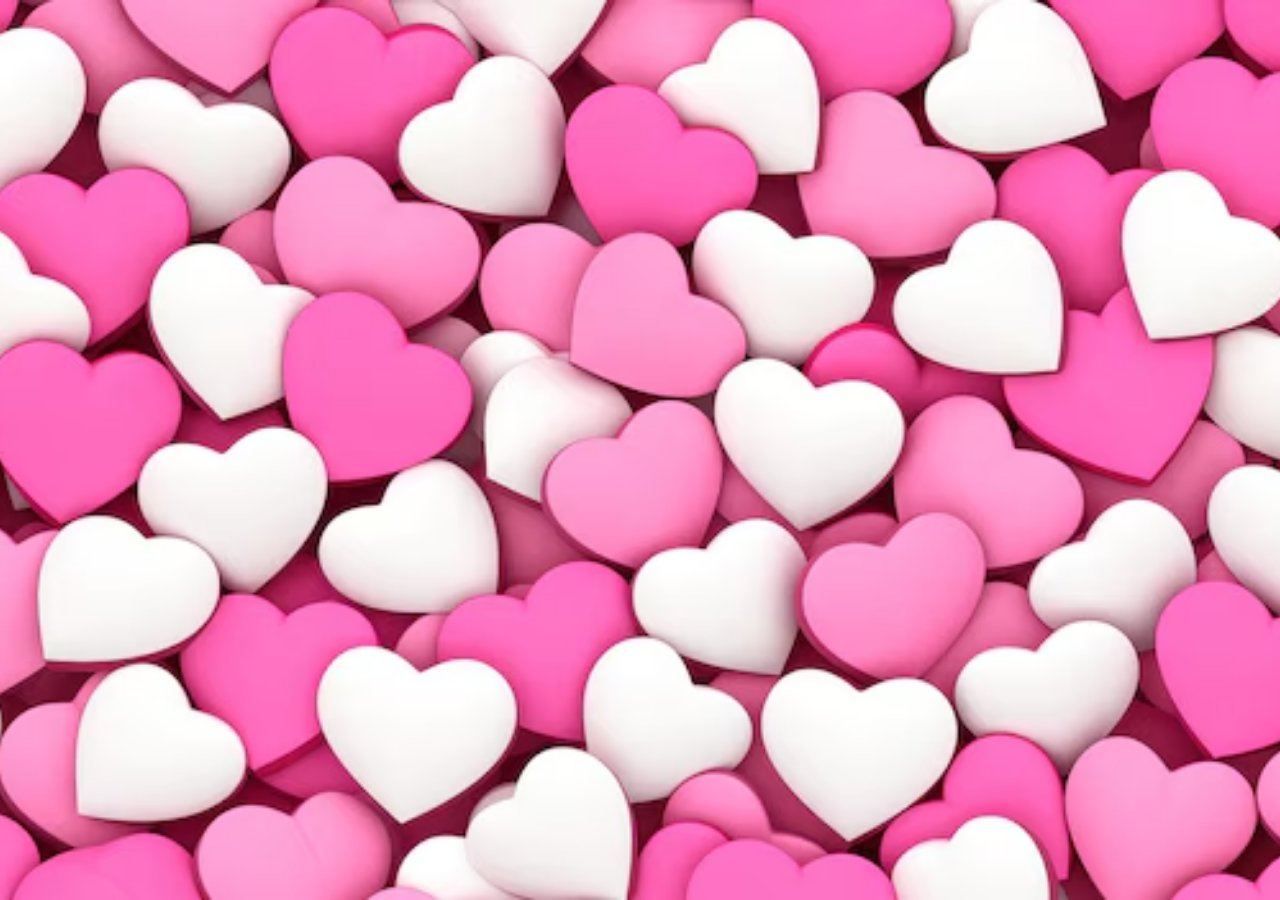
==== index.html @ 66b5a8f9 "Add files via upload" ====
<!-- index.html -->
<!DOCTYPE html>
<html lang="pt-BR">
<head>
    <meta charset="UTF-8">
    <meta name="viewport" content="width=device-width, initial-scale=1.0">
    <title>Nossa História de Amor</title>
    <link rel="stylesheet" href="index.css">
</head>
<body>

</body>
</html>
---- index.css ----
body {
    margin: 0;
    padding: 0;
    display: flex;
    justify-content: center;
    align-items: center;
    height: 100vh;
    font-family: Arial, sans-serif;
    background: url('images/Fotocoração.avif') no-repeat center center / cover;
}

.background {
    position: relative;
    width: 100%;
    height: 100%;
    background-color: rgba(255, 255, 255, 0.2); /* Transparência de 80% */
    display: flex;
    justify-content: center;
    align-items: center;
}

.story-button {
    position: relative;
    padding: 20px 30px;
    border: none;
    border-radius: 50px;
    background: linear-gradient(135deg, #ff7f7f, #ff4f4f); /* Cor gradiente vibrante */
    color: white;
    font-size: 1.5rem;
    font-weight: bold;
    text-transform: uppercase;
    letter-spacing: 2px;
    cursor: pointer;
    box-shadow: 0 8px 15px rgba(0, 0, 0, 0.3);
    transition: transform 0.3s ease, background-color 0.3s ease, box-shadow 0.3s ease;
}

.story-button:hover {
    background-color: #ff4f4f;
    transform: scale(1.05); /* Efeito de ampliação no hover */
    box-shadow: 0 12px 20px rgba(0, 0, 0, 0.4);
}

.story-button:active {
    transform: scale(1); /* Mantém o tamanho original ao clicar */
    box-shadow: 0 8px 15px rgba(0, 0, 0, 0.3);
}

/* Responsividade para telas menores */
@media (max-width: 600px) {
    .story-button {
        font-size: 1.2rem;
        padding: 15px 25px;
    }

}
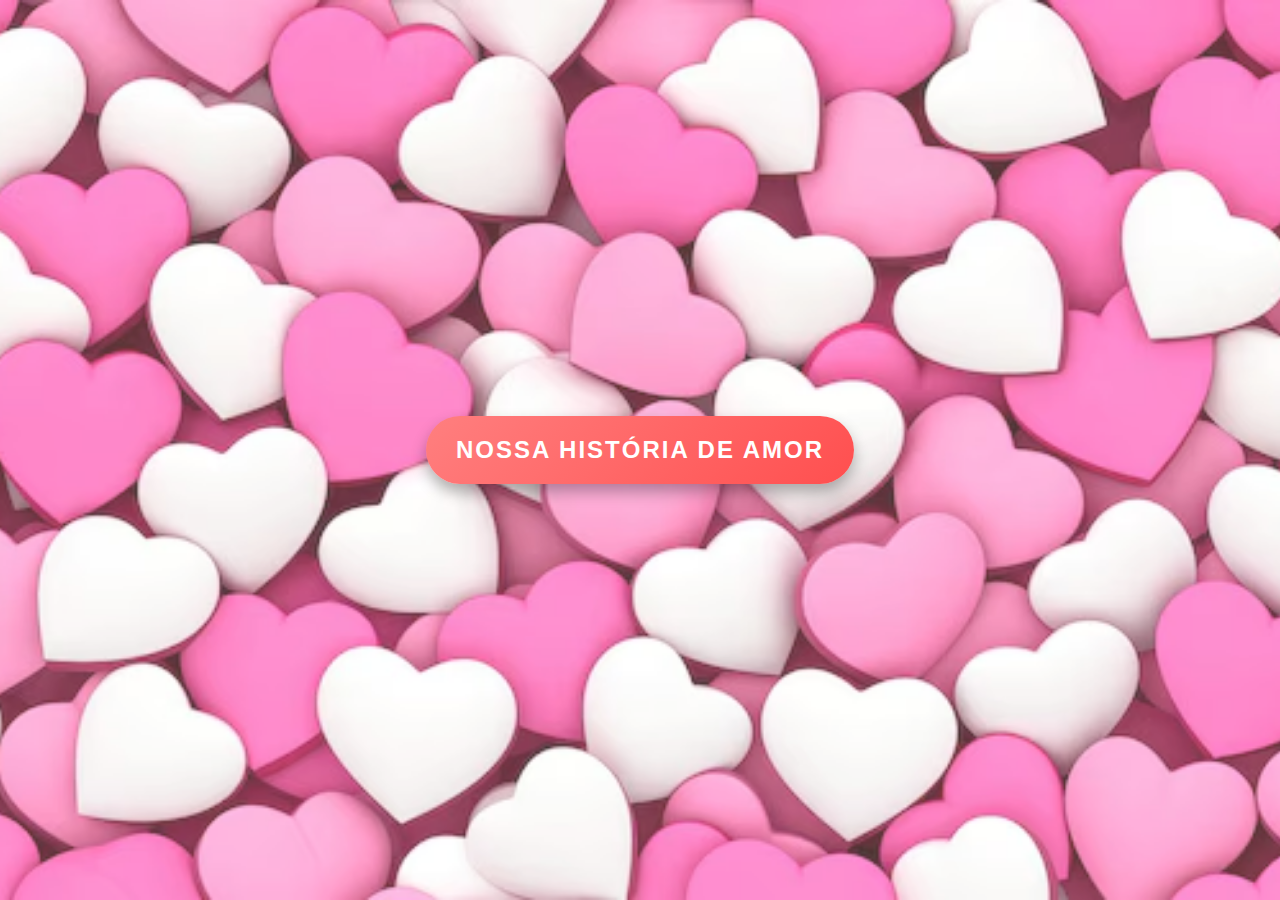
==== commit 368a0cee: "Update index.html" ====
--- a/index.html
+++ b/index.html
@@ -8,6 +8,8 @@
     <link rel="stylesheet" href="index.css">
 </head>
 <body>
-
+    <div class="background">
+        <button class="story-button" onclick="location.href='story.html'">Nossa História de Amor</button>
+    </div>
 </body>
 </html>
